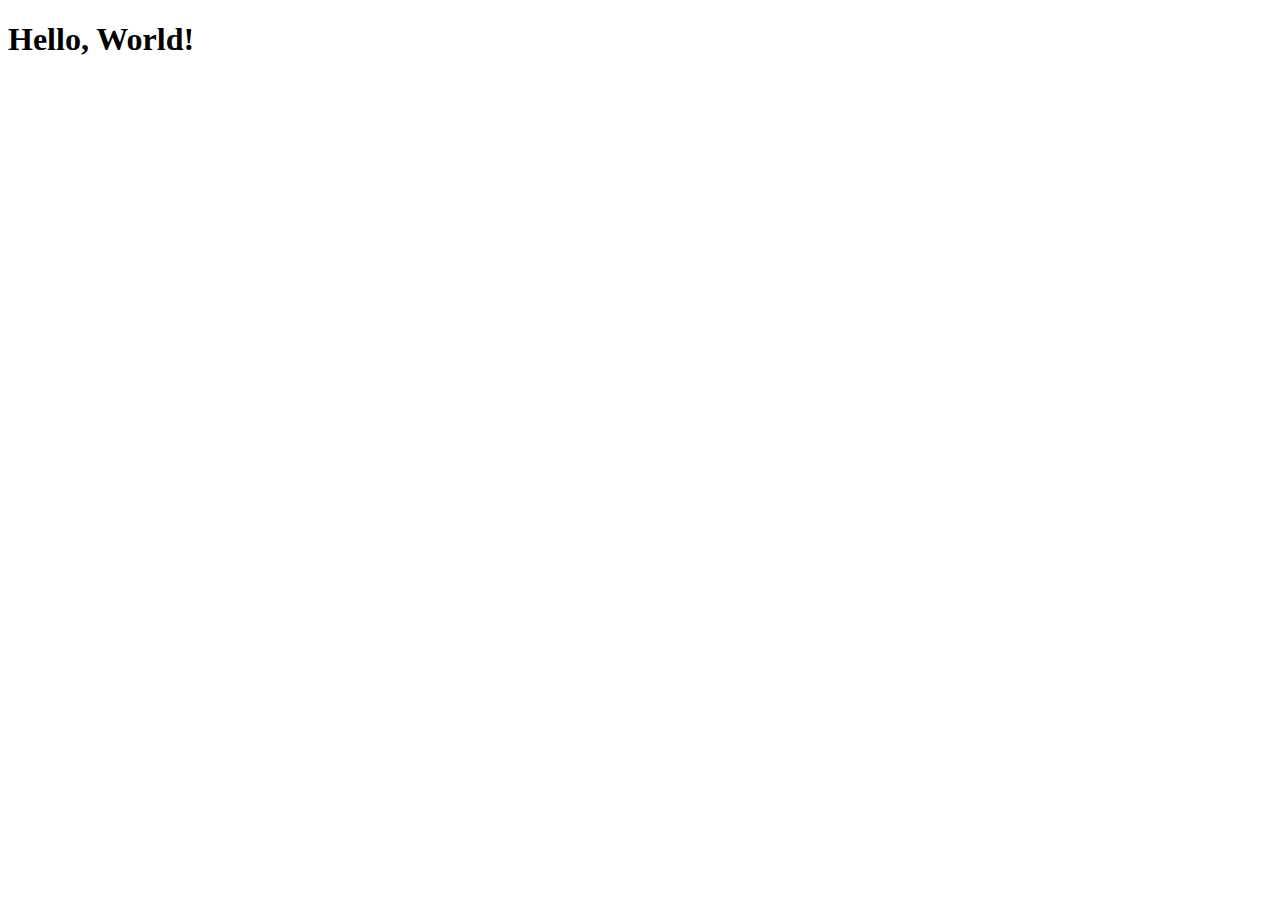
==== frontend/html/index.html @ 729a5a3f "added jquery script tag and changed the file structure slightly again" ====
<!DOCTYPE html>
<html lang="en">

<head>
    <meta charset="UTF-8">
    <meta name="viewport" content="width=device-width, initial-scale=1.0">
    <script src="jquery-3.7.1.min.js"></script>
    <title>Blog Application</title>
</head>

<body>
    <h1>Hello, World!</h1>
</body>

</html>
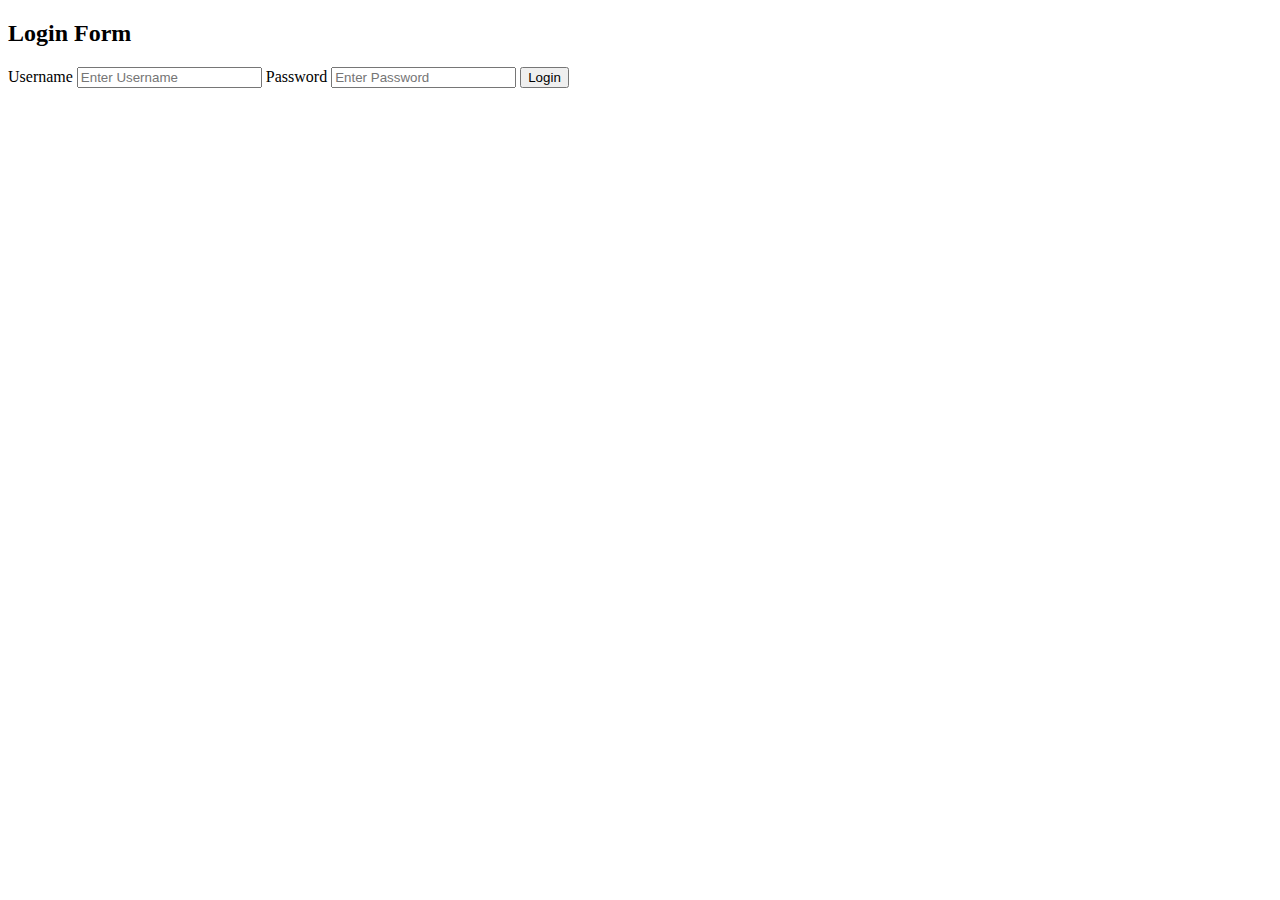
==== commit edb18fcc: "wip - login functionality for fronend, currently have issues with cors" ====
--- a/frontend/html/index.html
+++ b/frontend/html/index.html
@@ -4,12 +4,25 @@
 <head>
     <meta charset="UTF-8">
     <meta name="viewport" content="width=device-width, initial-scale=1.0">
-    <script src="jquery-3.7.1.min.js"></script>
-    <title>Blog Application</title>
+    <script src="https://ajax.googleapis.com/ajax/libs/jquery/3.7.1/jquery.min.js"></script>
+    <script src="../scripts/login.js"></script>
+    <title>Blog Application - Login</title>
 </head>
 
 <body>
-    <h1>Hello, World!</h1>
+    <h2>Login Form</h2>
+
+    <form id="loginForm">
+        <div class="container">
+            <label for="username">Username</label>
+            <input type="text" placeholder="Enter Username" name="username" required>
+
+            <label for="password">Password</label>
+            <input type="password" placeholder="Enter Password" name="password" required>
+
+            <button type="submit">Login</button>
+        </div>
+    </form>
 </body>
 
 </html>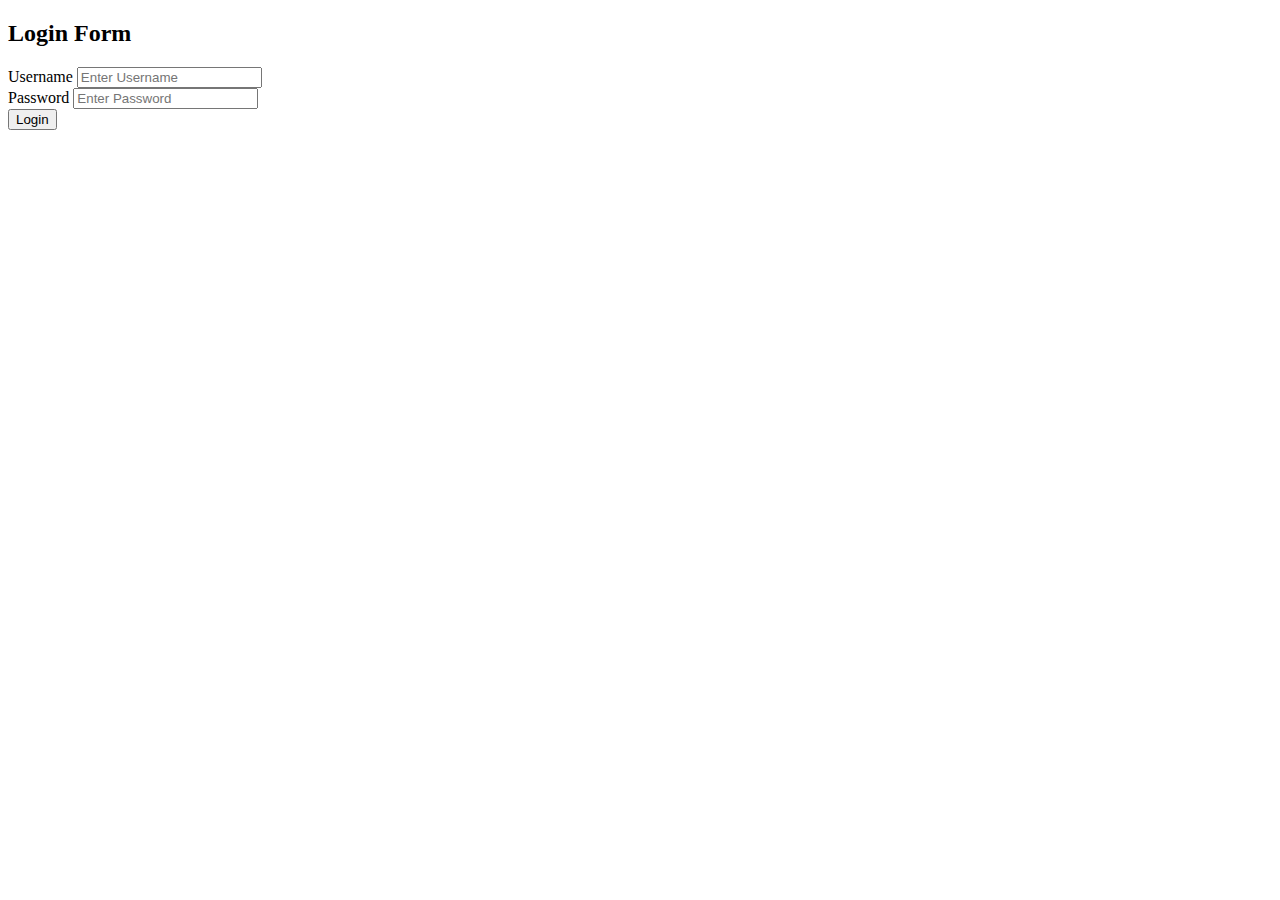
==== commit a035b793: "added some input checking for login" ====
--- a/frontend/html/index.html
+++ b/frontend/html/index.html
@@ -15,10 +15,12 @@
     <form id="loginForm">
         <div class="container">
             <label for="username">Username</label>
-            <input type="text" placeholder="Enter Username" name="username" required>
+            <input type="text" placeholder="Enter Username" id="username" name="username" required>
+            <div id="usernameMessage"></div>
 
             <label for="password">Password</label>
-            <input type="password" placeholder="Enter Password" name="password" required>
+            <input type="password" placeholder="Enter Password" id="password" name="password" required>
+            <div id="passwordMessage"></div>
 
             <button type="submit">Login</button>
         </div>
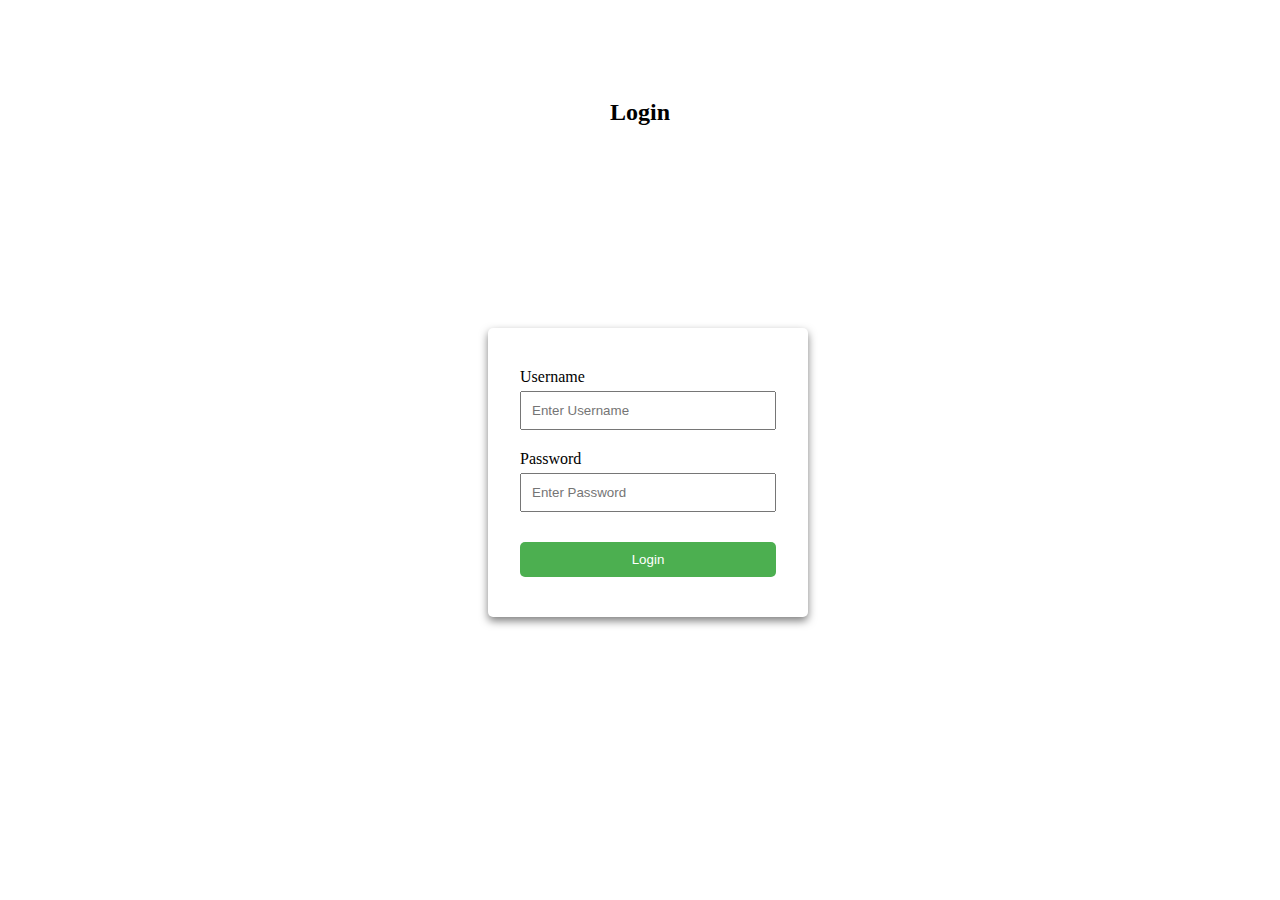
==== commit 4c77a7bb: "added some styles for the login form to make it like a bit nice" ====
--- a/frontend/html/index.html
+++ b/frontend/html/index.html
@@ -7,10 +7,11 @@
     <script src="https://ajax.googleapis.com/ajax/libs/jquery/3.7.1/jquery.min.js"></script>
     <script src="../scripts/login.js"></script>
     <title>Blog Application - Login</title>
+    <link rel="stylesheet" href="../styles/login.css">
 </head>
 
 <body>
-    <h2>Login Form</h2>
+    <h2>Login</h2>
 
     <form id="loginForm">
         <div class="container">
--- a/frontend/styles/login.css
+++ b/frontend/styles/login.css
@@ -0,0 +1,70 @@
+html,
+body {
+  box-sizing: border-box;
+}
+
+h2 {
+  width: 100%;
+  height: 5vh;
+  max-height: 5vh;
+  display: flex;
+  justify-content: center;
+  align-items: center;
+  margin: 10vh auto;
+}
+
+#loginForm {
+  width: 50vw;
+  height: 30vh;
+  margin: 22.5vh 25vw;
+  display: flex;
+  justify-content: center;
+  align-items: center;
+}
+
+.container {
+  width: 50%;
+  display: flex;
+  flex-direction: column;
+  align-items: center;
+  /* background-color: #f6f5f5; */
+  padding: 40px 0;
+  border-radius: 5px;
+  box-shadow: 0 4px 8px rgba(0, 0, 0, 0.5);
+}
+
+label {
+  width: 80%;
+  text-align: left;
+  margin-bottom: 5px;
+}
+
+input[type="text"],
+input[type="password"] {
+  width: 80%;
+  padding: 10px;
+  margin-bottom: 10px;
+  box-sizing: border-box;
+}
+
+button {
+  width: 80%;
+  padding: 10px;
+  margin-top: 10px;
+  background-color: #4caf50;
+  color: white;
+  border: none;
+  border-radius: 5px;
+  cursor: pointer;
+}
+
+button:hover {
+  background-color: #45a049;
+}
+
+#usernameMessage,
+#passwordMessage {
+  color: red;
+  font-size: 12px;
+  margin-bottom: 10px;
+}
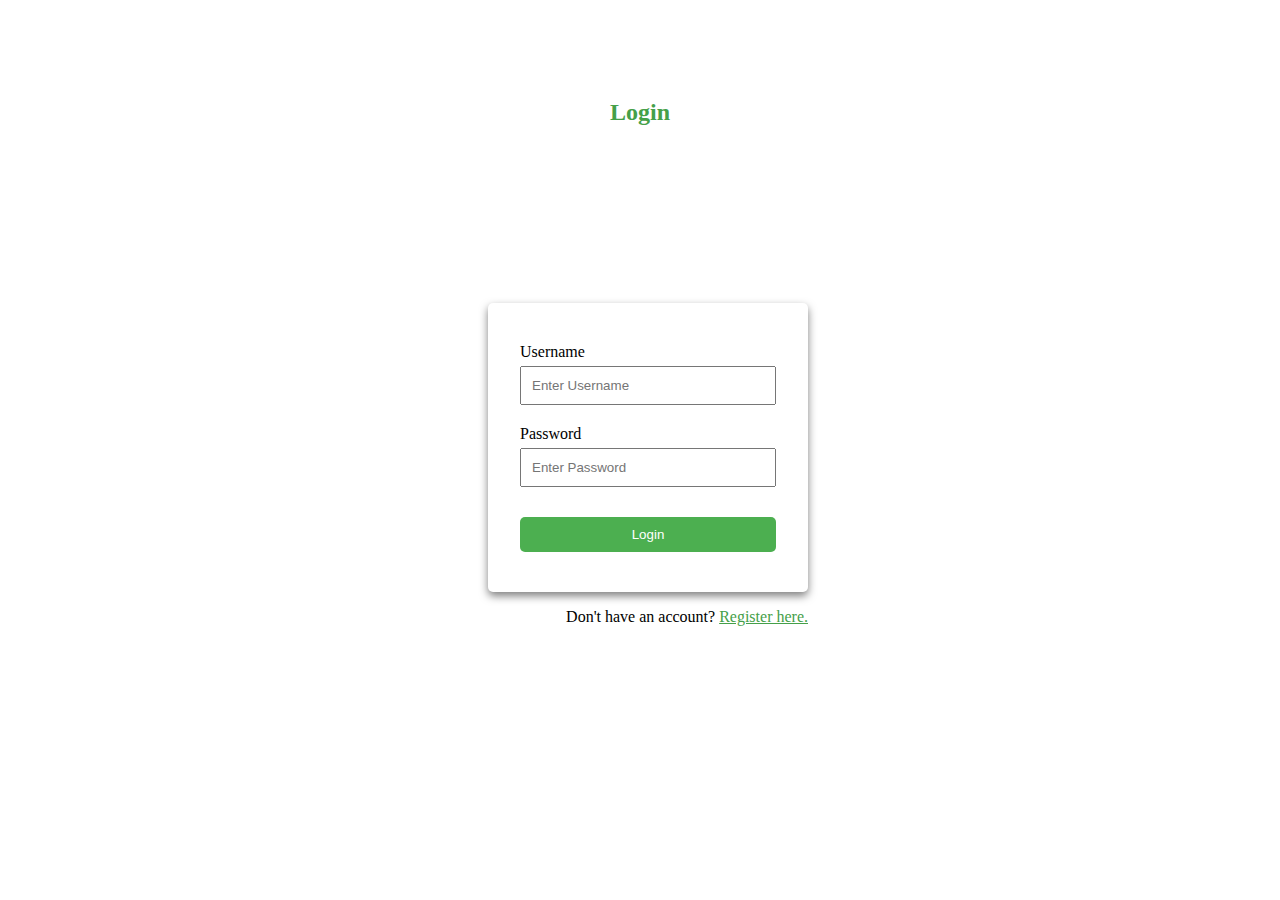
==== commit 15348d26: "added a register link html element and changed a bit of the styles" ====
--- a/frontend/html/index.html
+++ b/frontend/html/index.html
@@ -25,7 +25,9 @@
 
             <button type="submit">Login</button>
         </div>
+        <p id="registerText">Don't have an account? <a href="" class="link">Register here.</a></p>
     </form>
+
 </body>
 
 </html>--- a/frontend/styles/login.css
+++ b/frontend/styles/login.css
@@ -11,6 +11,7 @@
   justify-content: center;
   align-items: center;
   margin: 10vh auto;
+  color: #45a049;
 }
 
 #loginForm {
@@ -18,6 +19,7 @@
   height: 30vh;
   margin: 22.5vh 25vw;
   display: flex;
+  flex-direction: column;
   justify-content: center;
   align-items: center;
 }
@@ -68,3 +70,12 @@
   font-size: 12px;
   margin-bottom: 10px;
 }
+
+#registerText {
+  width: 50%;
+  text-align: right;
+}
+
+.link {
+  color: #45a049;
+}
